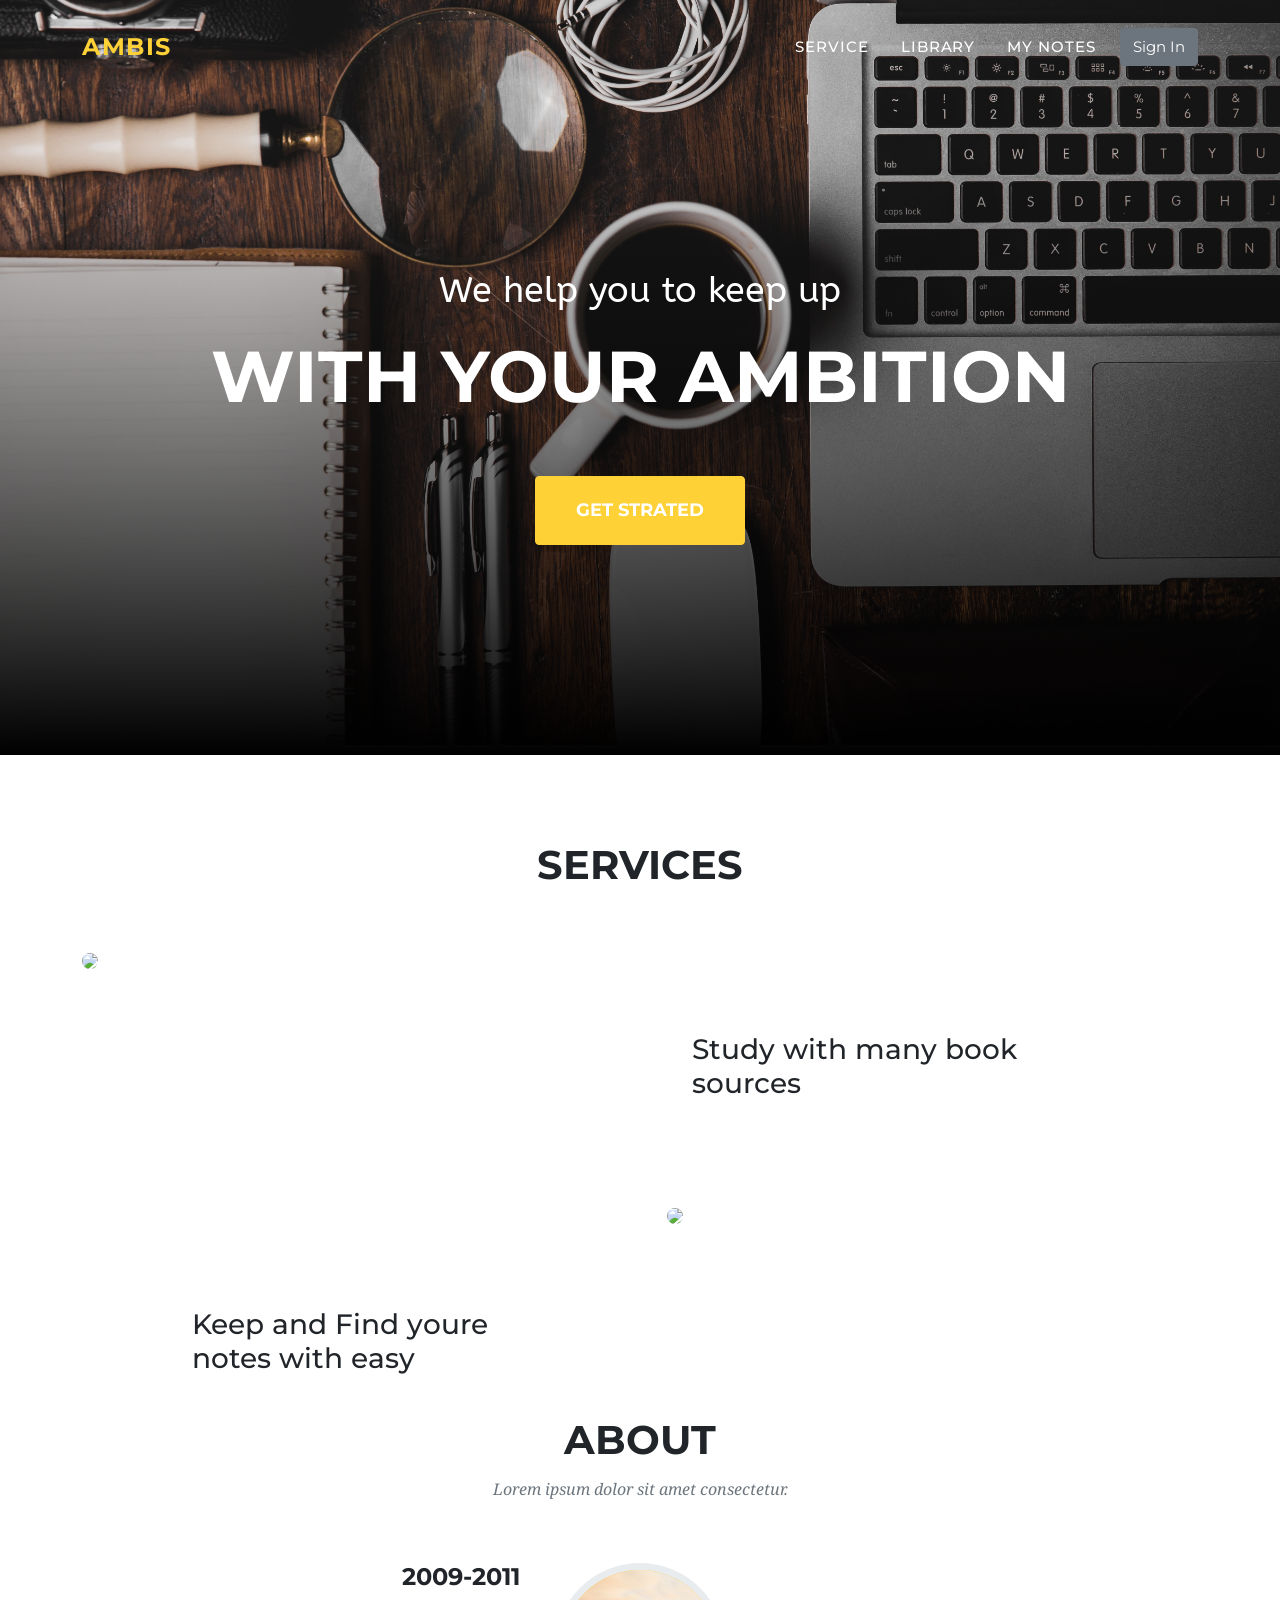
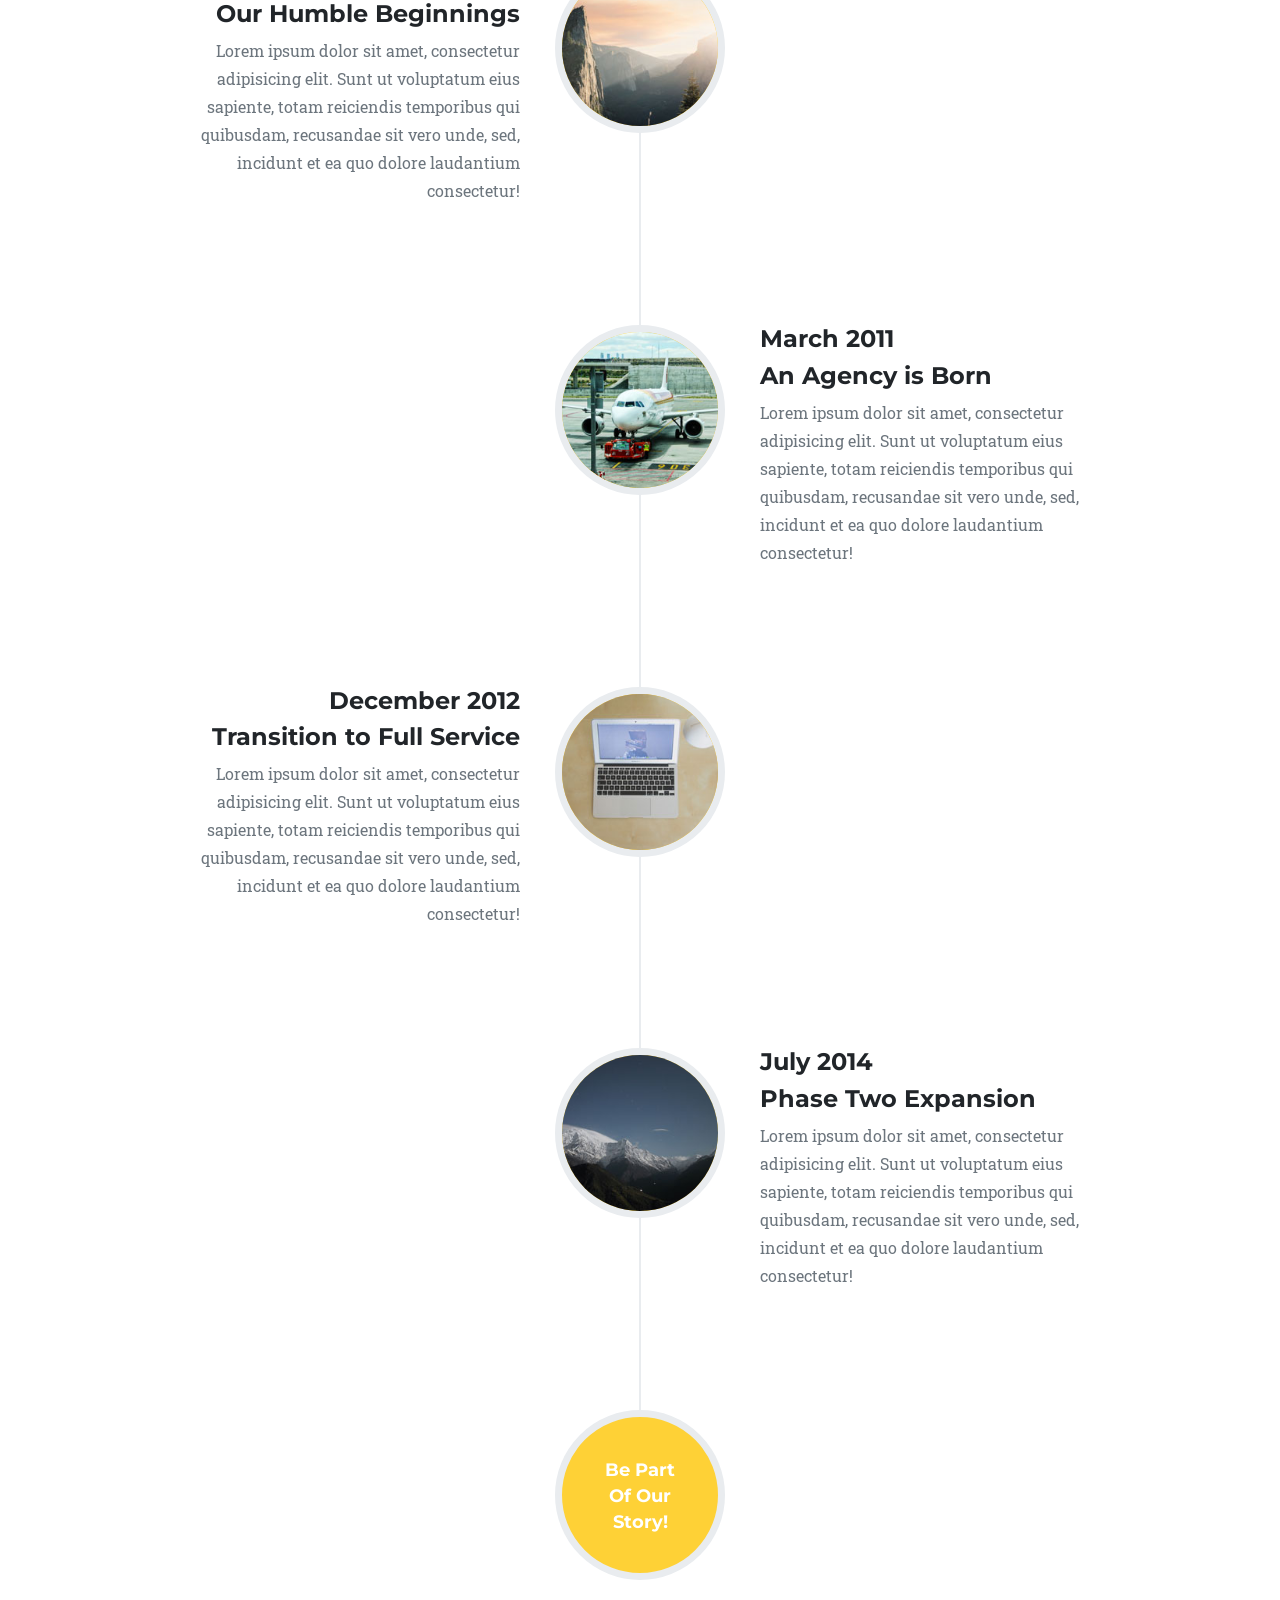
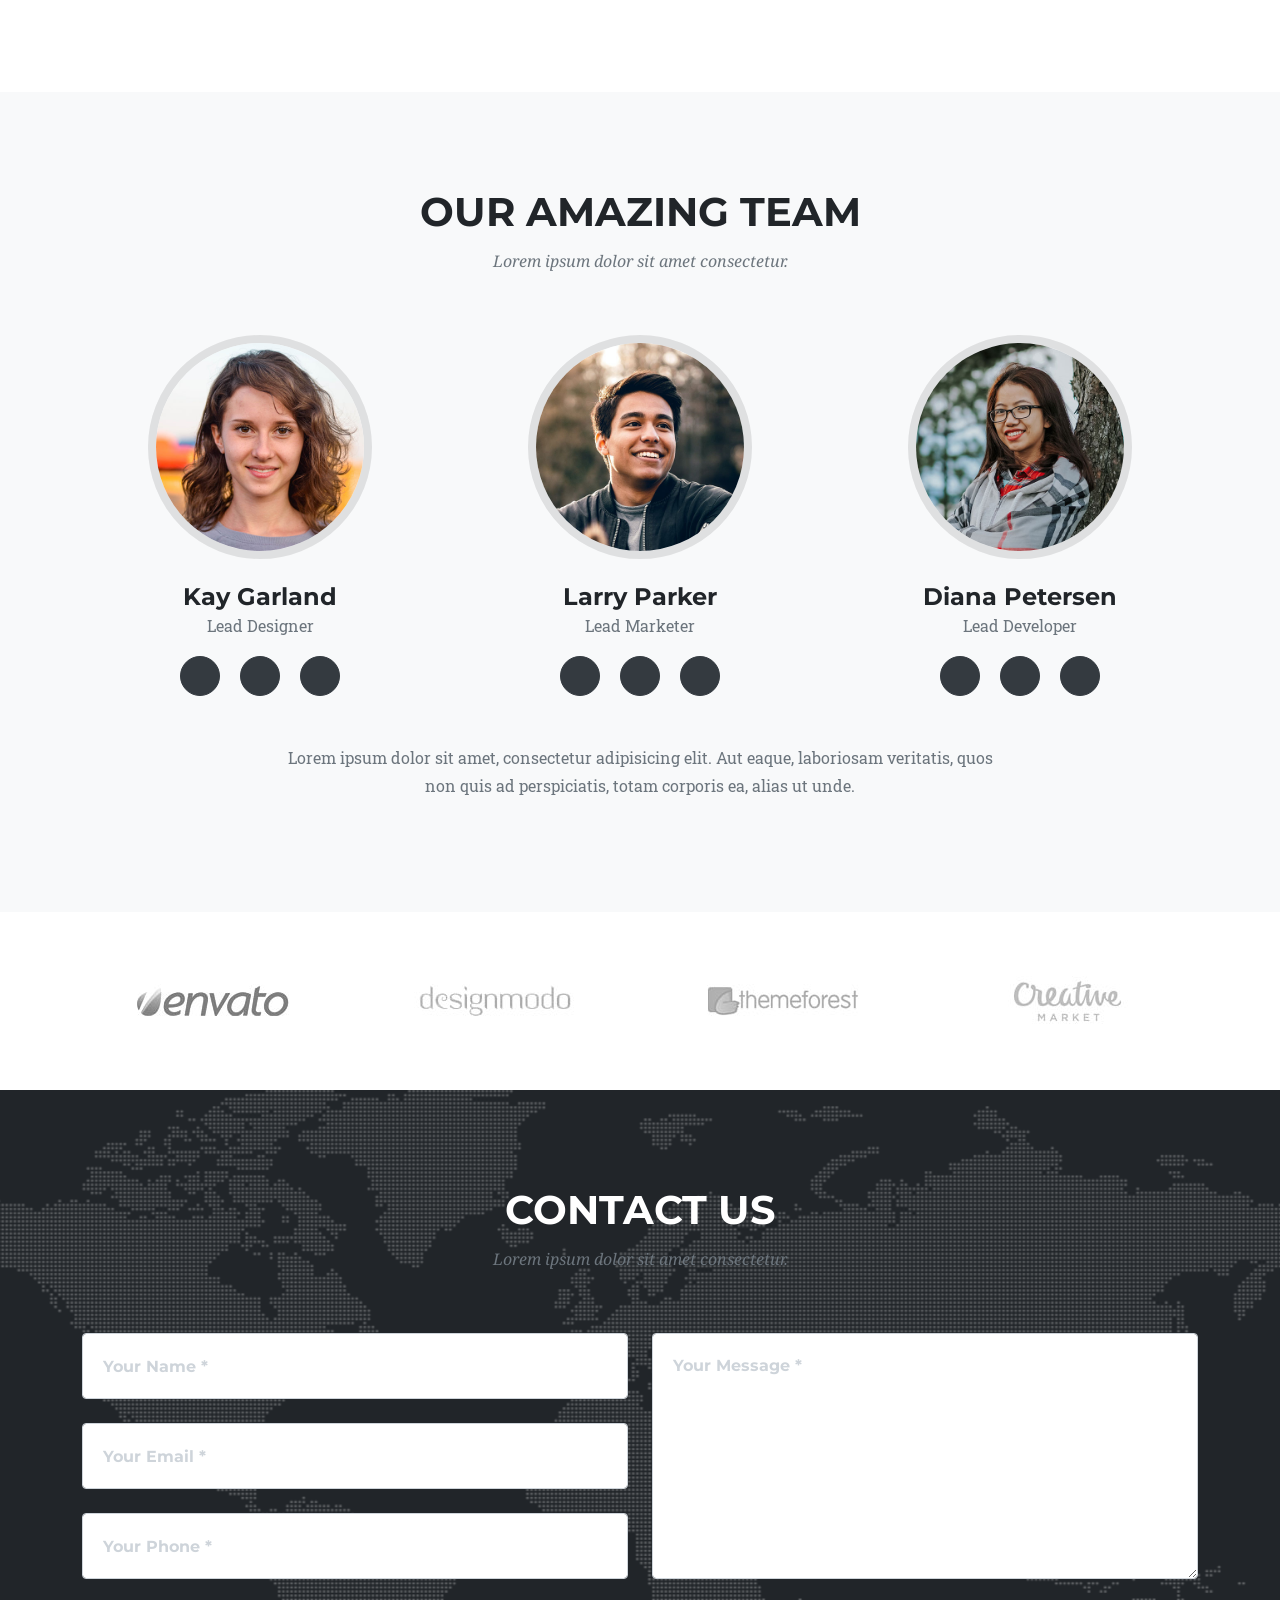
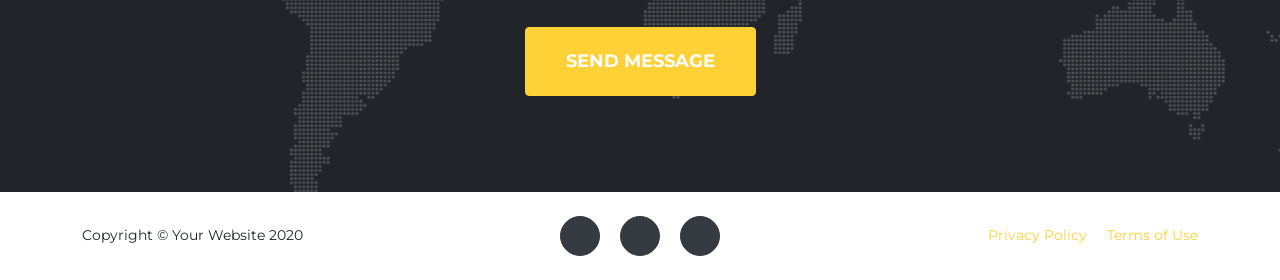
==== ambs/index.html @ c965c8fe "perubahan halaman home sebelum login dan sesudah login belum" ====
<!DOCTYPE html>
<html lang="en">
    <head>
        <meta charset="utf-8" />
        <meta name="viewport" content="width=device-width, initial-scale=1, shrink-to-fit=no" />
        <meta name="description" content="" />
        <meta name="author" content="" />
        <title>Agency - Start Bootstrap Theme</title>
        <link rel="icon" type="image/x-icon" href="assets/img/favicon.ico" />
        <!-- Font Awesome icons (free version)-->
        <script src="https://use.fontawesome.com/releases/v5.15.1/js/all.js" crossorigin="anonymous"></script>
        <!-- Google fonts-->
        <link href="https://fonts.googleapis.com/css2?family=ABeeZee&display=swap" rel="stylesheet" type="text/css" />
        <link href="https://fonts.googleapis.com/css?family=Montserrat:400,700" rel="stylesheet" type="text/css" />
        <link href="https://fonts.googleapis.com/css?family=Droid+Serif:400,700,400italic,700italic" rel="stylesheet" type="text/css" />
        <link href="https://fonts.googleapis.com/css?family=Roboto+Slab:400,100,300,700" rel="stylesheet" type="text/css" />
        <!-- Core theme CSS (includes Bootstrap)-->
        <link href="css/styles.css" rel="stylesheet" />
    </head>
    <body id="page-top">
        <!-- Navigation-->
        <nav class="navbar navbar-expand-lg navbar-dark fixed-top" id="mainNav">
            <div class="container">
                <a class="navbar-brand js-scroll-trigger" href="#page-top">AMBIS</a>
                <button class="navbar-toggler navbar-toggler-right" type="button" data-toggle="collapse" data-target="#navbarResponsive" aria-controls="navbarResponsive" aria-expanded="false" aria-label="Toggle navigation">
                    Menu
                    <i class="fas fa-bars ml-1"></i>
                </button>
                <div class="collapse navbar-collapse" id="navbarResponsive">
                    <ul class="navbar-nav text-uppercase ml-auto">
                        <li class="nav-item"><a class="nav-link js-scroll-trigger" href="#services">Service</a></li>
                        <li class="nav-item"><a class="nav-link js-scroll-trigger" href="#portfolio">Library</a></li>
                        <li class="nav-item"><a class="nav-link js-scroll-trigger" href="#about">My Notes</a></li>
                        <button type="button" class="btn btn-secondary signin">Sign In</button>
                    </ul>
                </div>
            </div>
        </nav>
        <!-- Masthead-->
        <header class="masthead">
            <div class="container">
                <div class="masthead-subheading">We help you to keep up</div>
                <div class="masthead-heading text-uppercase">with your ambition</div>
                <a class="btn btn-primary btn-xl text-uppercase js-scroll-trigger" href="#services">Get Strated</a>
            </div>
        </header>
        <!-- Services-->
        <section class="page-section" id="services">
            <div class="container">
                <div class="text-center">
                    <h2 class="section-heading text-uppercase">Services</h2><br><br>
                </div>
                <div class="row perpus">
                    <div class="col-lg-6">
                        <img src="assets/img/hero/library1.jpg" class="img-fluid float-left">
                    </div>
                    <div class="col-lg-5">
                        <h3>Study with many book sources</h3>
                    </div>
                </div>
                <div class="row books">
                    <div class="col-lg-5">
                        <h3>Keep and Find youre notes with easy</h3>
                    </div>
                    <div class="col-lg-6">
                        <img src="assets/img/hero/books.jpg" class="img-fluid">
                    </div>
                </div>
            </div>
        </section>
        <!-- About-->
        <section class="page-section" id="about">
            <div class="container">
                <div class="text-center">
                    <h2 class="section-heading text-uppercase">About</h2>
                    <h3 class="section-subheading text-muted">Lorem ipsum dolor sit amet consectetur.</h3>
                </div>
                <ul class="timeline">
                    <li>
                        <div class="timeline-image"><img class="rounded-circle img-fluid" src="assets/img/about/1.jpg" alt="" /></div>
                        <div class="timeline-panel">
                            <div class="timeline-heading">
                                <h4>2009-2011</h4>
                                <h4 class="subheading">Our Humble Beginnings</h4>
                            </div>
                            <div class="timeline-body"><p class="text-muted">Lorem ipsum dolor sit amet, consectetur adipisicing elit. Sunt ut voluptatum eius sapiente, totam reiciendis temporibus qui quibusdam, recusandae sit vero unde, sed, incidunt et ea quo dolore laudantium consectetur!</p></div>
                        </div>
                    </li>
                    <li class="timeline-inverted">
                        <div class="timeline-image"><img class="rounded-circle img-fluid" src="assets/img/about/2.jpg" alt="" /></div>
                        <div class="timeline-panel">
                            <div class="timeline-heading">
                                <h4>March 2011</h4>
                                <h4 class="subheading">An Agency is Born</h4>
                            </div>
                            <div class="timeline-body"><p class="text-muted">Lorem ipsum dolor sit amet, consectetur adipisicing elit. Sunt ut voluptatum eius sapiente, totam reiciendis temporibus qui quibusdam, recusandae sit vero unde, sed, incidunt et ea quo dolore laudantium consectetur!</p></div>
                        </div>
                    </li>
                    <li>
                        <div class="timeline-image"><img class="rounded-circle img-fluid" src="assets/img/about/3.jpg" alt="" /></div>
                        <div class="timeline-panel">
                            <div class="timeline-heading">
                                <h4>December 2012</h4>
                                <h4 class="subheading">Transition to Full Service</h4>
                            </div>
                            <div class="timeline-body"><p class="text-muted">Lorem ipsum dolor sit amet, consectetur adipisicing elit. Sunt ut voluptatum eius sapiente, totam reiciendis temporibus qui quibusdam, recusandae sit vero unde, sed, incidunt et ea quo dolore laudantium consectetur!</p></div>
                        </div>
                    </li>
                    <li class="timeline-inverted">
                        <div class="timeline-image"><img class="rounded-circle img-fluid" src="assets/img/about/4.jpg" alt="" /></div>
                        <div class="timeline-panel">
                            <div class="timeline-heading">
                                <h4>July 2014</h4>
                                <h4 class="subheading">Phase Two Expansion</h4>
                            </div>
                            <div class="timeline-body"><p class="text-muted">Lorem ipsum dolor sit amet, consectetur adipisicing elit. Sunt ut voluptatum eius sapiente, totam reiciendis temporibus qui quibusdam, recusandae sit vero unde, sed, incidunt et ea quo dolore laudantium consectetur!</p></div>
                        </div>
                    </li>
                    <li class="timeline-inverted">
                        <div class="timeline-image">
                            <h4>
                                Be Part
                                <br />
                                Of Our
                                <br />
                                Story!
                            </h4>
                        </div>
                    </li>
                </ul>
            </div>
        </section>
        <!-- Team-->
        <section class="page-section bg-light" id="team">
            <div class="container">
                <div class="text-center">
                    <h2 class="section-heading text-uppercase">Our Amazing Team</h2>
                    <h3 class="section-subheading text-muted">Lorem ipsum dolor sit amet consectetur.</h3>
                </div>
                <div class="row">
                    <div class="col-lg-4">
                        <div class="team-member">
                            <img class="mx-auto rounded-circle" src="assets/img/team/1.jpg" alt="" />
                            <h4>Kay Garland</h4>
                            <p class="text-muted">Lead Designer</p>
                            <a class="btn btn-dark btn-social mx-2" href="#!"><i class="fab fa-twitter"></i></a>
                            <a class="btn btn-dark btn-social mx-2" href="#!"><i class="fab fa-facebook-f"></i></a>
                            <a class="btn btn-dark btn-social mx-2" href="#!"><i class="fab fa-linkedin-in"></i></a>
                        </div>
                    </div>
                    <div class="col-lg-4">
                        <div class="team-member">
                            <img class="mx-auto rounded-circle" src="assets/img/team/2.jpg" alt="" />
                            <h4>Larry Parker</h4>
                            <p class="text-muted">Lead Marketer</p>
                            <a class="btn btn-dark btn-social mx-2" href="#!"><i class="fab fa-twitter"></i></a>
                            <a class="btn btn-dark btn-social mx-2" href="#!"><i class="fab fa-facebook-f"></i></a>
                            <a class="btn btn-dark btn-social mx-2" href="#!"><i class="fab fa-linkedin-in"></i></a>
                        </div>
                    </div>
                    <div class="col-lg-4">
                        <div class="team-member">
                            <img class="mx-auto rounded-circle" src="assets/img/team/3.jpg" alt="" />
                            <h4>Diana Petersen</h4>
                            <p class="text-muted">Lead Developer</p>
                            <a class="btn btn-dark btn-social mx-2" href="#!"><i class="fab fa-twitter"></i></a>
                            <a class="btn btn-dark btn-social mx-2" href="#!"><i class="fab fa-facebook-f"></i></a>
                            <a class="btn btn-dark btn-social mx-2" href="#!"><i class="fab fa-linkedin-in"></i></a>
                        </div>
                    </div>
                </div>
                <div class="row">
                    <div class="col-lg-8 mx-auto text-center"><p class="large text-muted">Lorem ipsum dolor sit amet, consectetur adipisicing elit. Aut eaque, laboriosam veritatis, quos non quis ad perspiciatis, totam corporis ea, alias ut unde.</p></div>
                </div>
            </div>
        </section>
        <!-- Clients-->
        <div class="py-5">
            <div class="container">
                <div class="row">
                    <div class="col-md-3 col-sm-6 my-3">
                        <a href="#!"><img class="img-fluid d-block mx-auto" src="assets/img/logos/envato.jpg" alt="" /></a>
                    </div>
                    <div class="col-md-3 col-sm-6 my-3">
                        <a href="#!"><img class="img-fluid d-block mx-auto" src="assets/img/logos/designmodo.jpg" alt="" /></a>
                    </div>
                    <div class="col-md-3 col-sm-6 my-3">
                        <a href="#!"><img class="img-fluid d-block mx-auto" src="assets/img/logos/themeforest.jpg" alt="" /></a>
                    </div>
                    <div class="col-md-3 col-sm-6 my-3">
                        <a href="#!"><img class="img-fluid d-block mx-auto" src="assets/img/logos/creative-market.jpg" alt="" /></a>
                    </div>
                </div>
            </div>
        </div>
        <!-- Contact-->
        <section class="page-section" id="contact">
            <div class="container">
                <div class="text-center">
                    <h2 class="section-heading text-uppercase">Contact Us</h2>
                    <h3 class="section-subheading text-muted">Lorem ipsum dolor sit amet consectetur.</h3>
                </div>
                <form id="contactForm" name="sentMessage" novalidate="novalidate">
                    <div class="row align-items-stretch mb-5">
                        <div class="col-md-6">
                            <div class="form-group">
                                <input class="form-control" id="name" type="text" placeholder="Your Name *" required="required" data-validation-required-message="Please enter your name." />
                                <p class="help-block text-danger"></p>
                            </div>
                            <div class="form-group">
                                <input class="form-control" id="email" type="email" placeholder="Your Email *" required="required" data-validation-required-message="Please enter your email address." />
                                <p class="help-block text-danger"></p>
                            </div>
                            <div class="form-group mb-md-0">
                                <input class="form-control" id="phone" type="tel" placeholder="Your Phone *" required="required" data-validation-required-message="Please enter your phone number." />
                                <p class="help-block text-danger"></p>
                            </div>
                        </div>
                        <div class="col-md-6">
                            <div class="form-group form-group-textarea mb-md-0">
                                <textarea class="form-control" id="message" placeholder="Your Message *" required="required" data-validation-required-message="Please enter a message."></textarea>
                                <p class="help-block text-danger"></p>
                            </div>
                        </div>
                    </div>
                    <div class="text-center">
                        <div id="success"></div>
                        <button class="btn btn-primary btn-xl text-uppercase" id="sendMessageButton" type="submit">Send Message</button>
                    </div>
                </form>
            </div>
        </section>
        <!-- Footer-->
        <footer class="footer py-4">
            <div class="container">
                <div class="row align-items-center">
                    <div class="col-lg-4 text-lg-left">Copyright © Your Website 2020</div>
                    <div class="col-lg-4 my-3 my-lg-0">
                        <a class="btn btn-dark btn-social mx-2" href="#!"><i class="fab fa-twitter"></i></a>
                        <a class="btn btn-dark btn-social mx-2" href="#!"><i class="fab fa-facebook-f"></i></a>
                        <a class="btn btn-dark btn-social mx-2" href="#!"><i class="fab fa-linkedin-in"></i></a>
                    </div>
                    <div class="col-lg-4 text-lg-right">
                        <a class="mr-3" href="#!">Privacy Policy</a>
                        <a href="#!">Terms of Use</a>
                    </div>
                </div>
            </div>
        </footer>
        <!-- Portfolio Modals-->
        <!-- Modal 1-->
        <div class="portfolio-modal modal fade" id="portfolioModal1" tabindex="-1" role="dialog" aria-hidden="true">
            <div class="modal-dialog">
                <div class="modal-content">
                    <div class="close-modal" data-dismiss="modal"><img src="assets/img/close-icon.svg" alt="Close modal" /></div>
                    <div class="container">
                        <div class="row justify-content-center">
                            <div class="col-lg-8">
                                <div class="modal-body">
                                    <!-- Project Details Go Here-->
                                    <h2 class="text-uppercase">Project Name</h2>
                                    <p class="item-intro text-muted">Lorem ipsum dolor sit amet consectetur.</p>
                                    <img class="img-fluid d-block mx-auto" src="assets/img/portfolio/01-full.jpg" alt="" />
                                    <p>Use this area to describe your project. Lorem ipsum dolor sit amet, consectetur adipisicing elit. Est blanditiis dolorem culpa incidunt minus dignissimos deserunt repellat aperiam quasi sunt officia expedita beatae cupiditate, maiores repudiandae, nostrum, reiciendis facere nemo!</p>
                                    <ul class="list-inline">
                                        <li>Date: January 2020</li>
                                        <li>Client: Threads</li>
                                        <li>Category: Illustration</li>
                                    </ul>
                                    <button class="btn btn-primary" data-dismiss="modal" type="button">
                                        <i class="fas fa-times mr-1"></i>
                                        Close Project
                                    </button>
                                </div>
                            </div>
                        </div>
                    </div>
                </div>
            </div>
        </div>
        <!-- Modal 2-->
        <div class="portfolio-modal modal fade" id="portfolioModal2" tabindex="-1" role="dialog" aria-hidden="true">
            <div class="modal-dialog">
                <div class="modal-content">
                    <div class="close-modal" data-dismiss="modal"><img src="assets/img/close-icon.svg" alt="Close modal" /></div>
                    <div class="container">
                        <div class="row justify-content-center">
                            <div class="col-lg-8">
                                <div class="modal-body">
                                    <!-- Project Details Go Here-->
                                    <h2 class="text-uppercase">Project Name</h2>
                                    <p class="item-intro text-muted">Lorem ipsum dolor sit amet consectetur.</p>
                                    <img class="img-fluid d-block mx-auto" src="assets/img/portfolio/02-full.jpg" alt="" />
                                    <p>Use this area to describe your project. Lorem ipsum dolor sit amet, consectetur adipisicing elit. Est blanditiis dolorem culpa incidunt minus dignissimos deserunt repellat aperiam quasi sunt officia expedita beatae cupiditate, maiores repudiandae, nostrum, reiciendis facere nemo!</p>
                                    <ul class="list-inline">
                                        <li>Date: January 2020</li>
                                        <li>Client: Explore</li>
                                        <li>Category: Graphic Design</li>
                                    </ul>
                                    <button class="btn btn-primary" data-dismiss="modal" type="button">
                                        <i class="fas fa-times mr-1"></i>
                                        Close Project
                                    </button>
                                </div>
                            </div>
                        </div>
                    </div>
                </div>
            </div>
        </div>
        <!-- Modal 3-->
        <div class="portfolio-modal modal fade" id="portfolioModal3" tabindex="-1" role="dialog" aria-hidden="true">
            <div class="modal-dialog">
                <div class="modal-content">
                    <div class="close-modal" data-dismiss="modal"><img src="assets/img/close-icon.svg" alt="Close modal" /></div>
                    <div class="container">
                        <div class="row justify-content-center">
                            <div class="col-lg-8">
                                <div class="modal-body">
                                    <!-- Project Details Go Here-->
                                    <h2 class="text-uppercase">Project Name</h2>
                                    <p class="item-intro text-muted">Lorem ipsum dolor sit amet consectetur.</p>
                                    <img class="img-fluid d-block mx-auto" src="assets/img/portfolio/03-full.jpg" alt="" />
                                    <p>Use this area to describe your project. Lorem ipsum dolor sit amet, consectetur adipisicing elit. Est blanditiis dolorem culpa incidunt minus dignissimos deserunt repellat aperiam quasi sunt officia expedita beatae cupiditate, maiores repudiandae, nostrum, reiciendis facere nemo!</p>
                                    <ul class="list-inline">
                                        <li>Date: January 2020</li>
                                        <li>Client: Finish</li>
                                        <li>Category: Identity</li>
                                    </ul>
                                    <button class="btn btn-primary" data-dismiss="modal" type="button">
                                        <i class="fas fa-times mr-1"></i>
                                        Close Project
                                    </button>
                                </div>
                            </div>
                        </div>
                    </div>
                </div>
            </div>
        </div>
        <!-- Modal 4-->
        <div class="portfolio-modal modal fade" id="portfolioModal4" tabindex="-1" role="dialog" aria-hidden="true">
            <div class="modal-dialog">
                <div class="modal-content">
                    <div class="close-modal" data-dismiss="modal"><img src="assets/img/close-icon.svg" alt="Close modal" /></div>
                    <div class="container">
                        <div class="row justify-content-center">
                            <div class="col-lg-8">
                                <div class="modal-body">
                                    <!-- Project Details Go Here-->
                                    <h2 class="text-uppercase">Project Name</h2>
                                    <p class="item-intro text-muted">Lorem ipsum dolor sit amet consectetur.</p>
                                    <img class="img-fluid d-block mx-auto" src="assets/img/portfolio/04-full.jpg" alt="" />
                                    <p>Use this area to describe your project. Lorem ipsum dolor sit amet, consectetur adipisicing elit. Est blanditiis dolorem culpa incidunt minus dignissimos deserunt repellat aperiam quasi sunt officia expedita beatae cupiditate, maiores repudiandae, nostrum, reiciendis facere nemo!</p>
                                    <ul class="list-inline">
                                        <li>Date: January 2020</li>
                                        <li>Client: Lines</li>
                                        <li>Category: Branding</li>
                                    </ul>
                                    <button class="btn btn-primary" data-dismiss="modal" type="button">
                                        <i class="fas fa-times mr-1"></i>
                                        Close Project
                                    </button>
                                </div>
                            </div>
                        </div>
                    </div>
                </div>
            </div>
        </div>
        <!-- Modal 5-->
        <div class="portfolio-modal modal fade" id="portfolioModal5" tabindex="-1" role="dialog" aria-hidden="true">
            <div class="modal-dialog">
                <div class="modal-content">
                    <div class="close-modal" data-dismiss="modal"><img src="assets/img/close-icon.svg" alt="Close modal" /></div>
                    <div class="container">
                        <div class="row justify-content-center">
                            <div class="col-lg-8">
                                <div class="modal-body">
                                    <!-- Project Details Go Here-->
                                    <h2 class="text-uppercase">Project Name</h2>
                                    <p class="item-intro text-muted">Lorem ipsum dolor sit amet consectetur.</p>
                                    <img class="img-fluid d-block mx-auto" src="assets/img/portfolio/05-full.jpg" alt="" />
                                    <p>Use this area to describe your project. Lorem ipsum dolor sit amet, consectetur adipisicing elit. Est blanditiis dolorem culpa incidunt minus dignissimos deserunt repellat aperiam quasi sunt officia expedita beatae cupiditate, maiores repudiandae, nostrum, reiciendis facere nemo!</p>
                                    <ul class="list-inline">
                                        <li>Date: January 2020</li>
                                        <li>Client: Southwest</li>
                                        <li>Category: Website Design</li>
                                    </ul>
                                    <button class="btn btn-primary" data-dismiss="modal" type="button">
                                        <i class="fas fa-times mr-1"></i>
                                        Close Project
                                    </button>
                                </div>
                            </div>
                        </div>
                    </div>
                </div>
            </div>
        </div>
        <!-- Modal 6-->
        <div class="portfolio-modal modal fade" id="portfolioModal6" tabindex="-1" role="dialog" aria-hidden="true">
            <div class="modal-dialog">
                <div class="modal-content">
                    <div class="close-modal" data-dismiss="modal"><img src="assets/img/close-icon.svg" alt="Close modal" /></div>
                    <div class="container">
                        <div class="row justify-content-center">
                            <div class="col-lg-8">
                                <div class="modal-body">
                                    <!-- Project Details Go Here-->
                                    <h2 class="text-uppercase">Project Name</h2>
                                    <p class="item-intro text-muted">Lorem ipsum dolor sit amet consectetur.</p>
                                    <img class="img-fluid d-block mx-auto" src="assets/img/portfolio/06-full.jpg" alt="" />
                                    <p>Use this area to describe your project. Lorem ipsum dolor sit amet, consectetur adipisicing elit. Est blanditiis dolorem culpa incidunt minus dignissimos deserunt repellat aperiam quasi sunt officia expedita beatae cupiditate, maiores repudiandae, nostrum, reiciendis facere nemo!</p>
                                    <ul class="list-inline">
                                        <li>Date: January 2020</li>
                                        <li>Client: Window</li>
                                        <li>Category: Photography</li>
                                    </ul>
                                    <button class="btn btn-primary" data-dismiss="modal" type="button">
                                        <i class="fas fa-times mr-1"></i>
                                        Close Project
                                    </button>
                                </div>
                            </div>
                        </div>
                    </div>
                </div>
            </div>
        </div>
        <!-- Bootstrap core JS-->
        <script src="https://cdnjs.cloudflare.com/ajax/libs/jquery/3.5.1/jquery.min.js"></script>
        <script src="https://cdn.jsdelivr.net/npm/bootstrap@4.5.3/dist/js/bootstrap.bundle.min.js"></script>
        <!-- Third party plugin JS-->
        <script src="https://cdnjs.cloudflare.com/ajax/libs/jquery-easing/1.4.1/jquery.easing.min.js"></script>
        <!-- Contact form JS-->
        <script src="assets/mail/jqBootstrapValidation.js"></script>
        <script src="assets/mail/contact_me.js"></script>
        <!-- Core theme JS-->
        <script src="js/scripts.js"></script>
    </body>
</html>
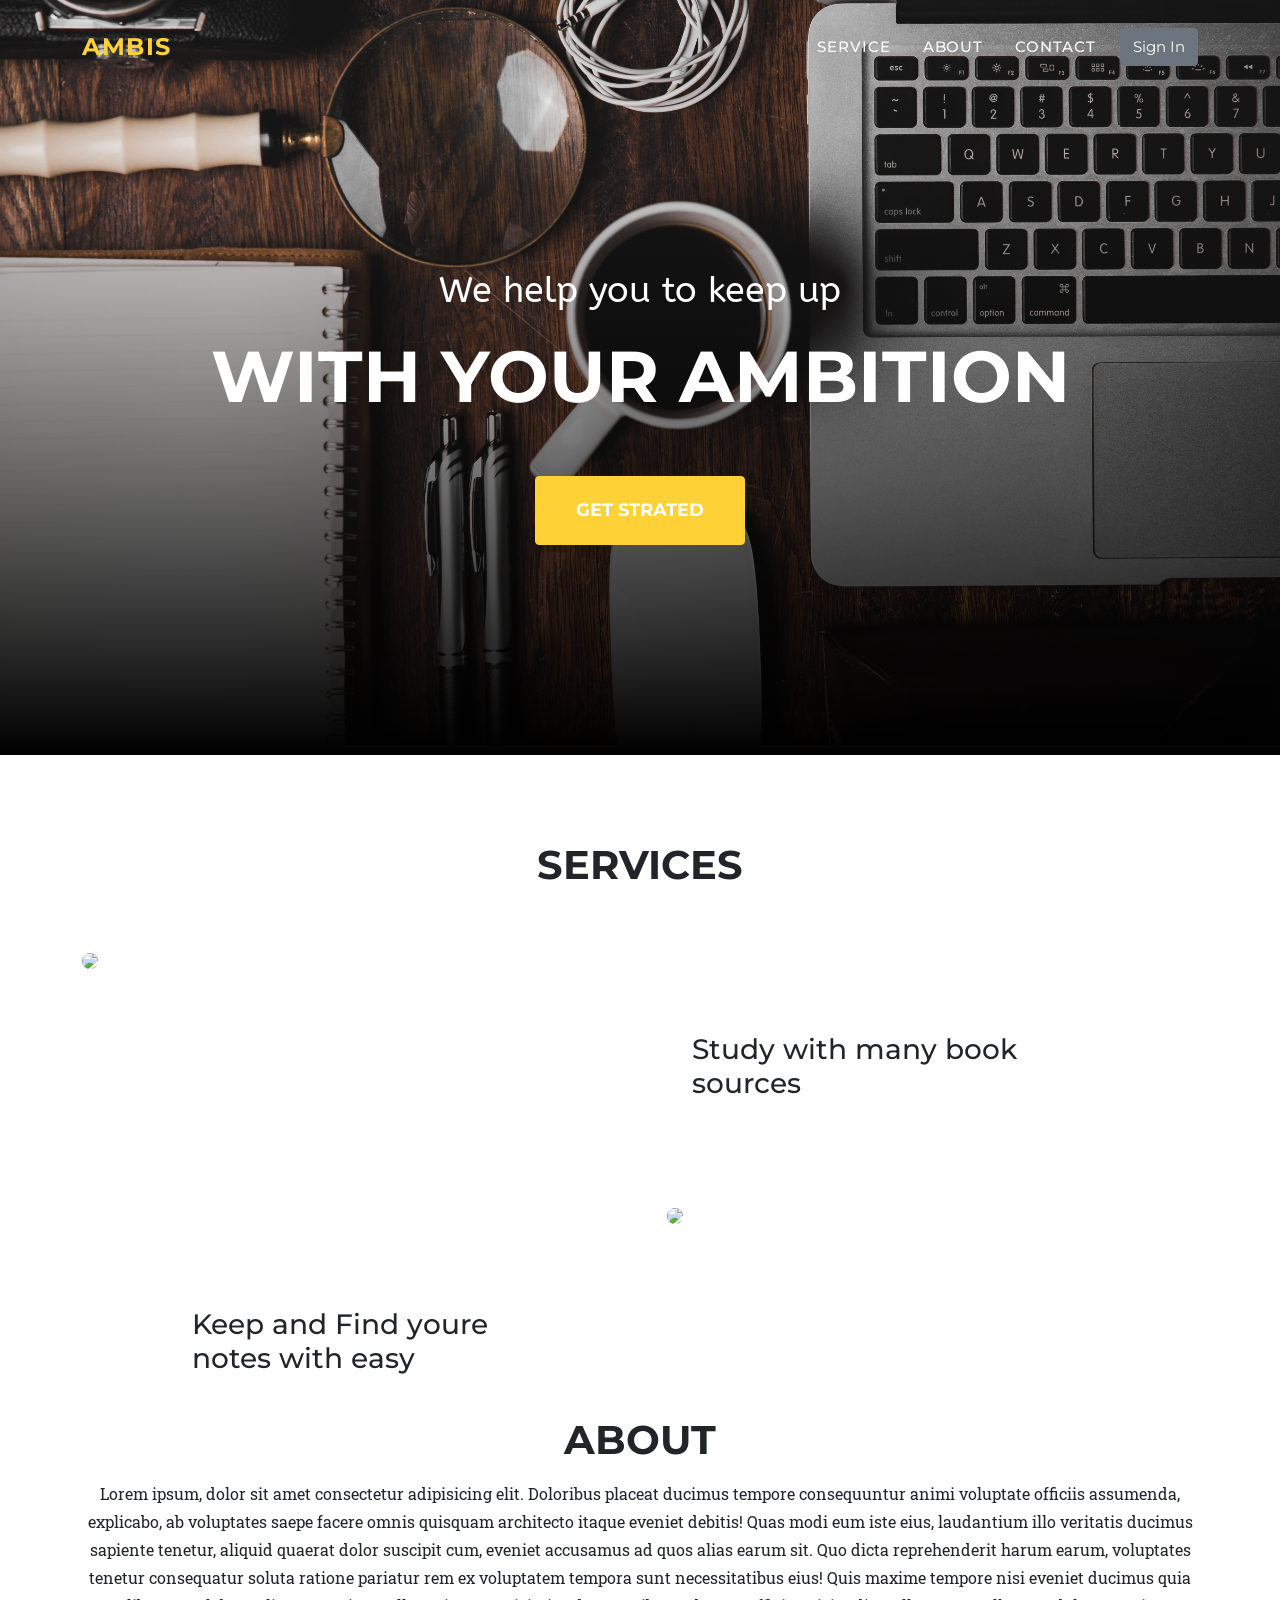
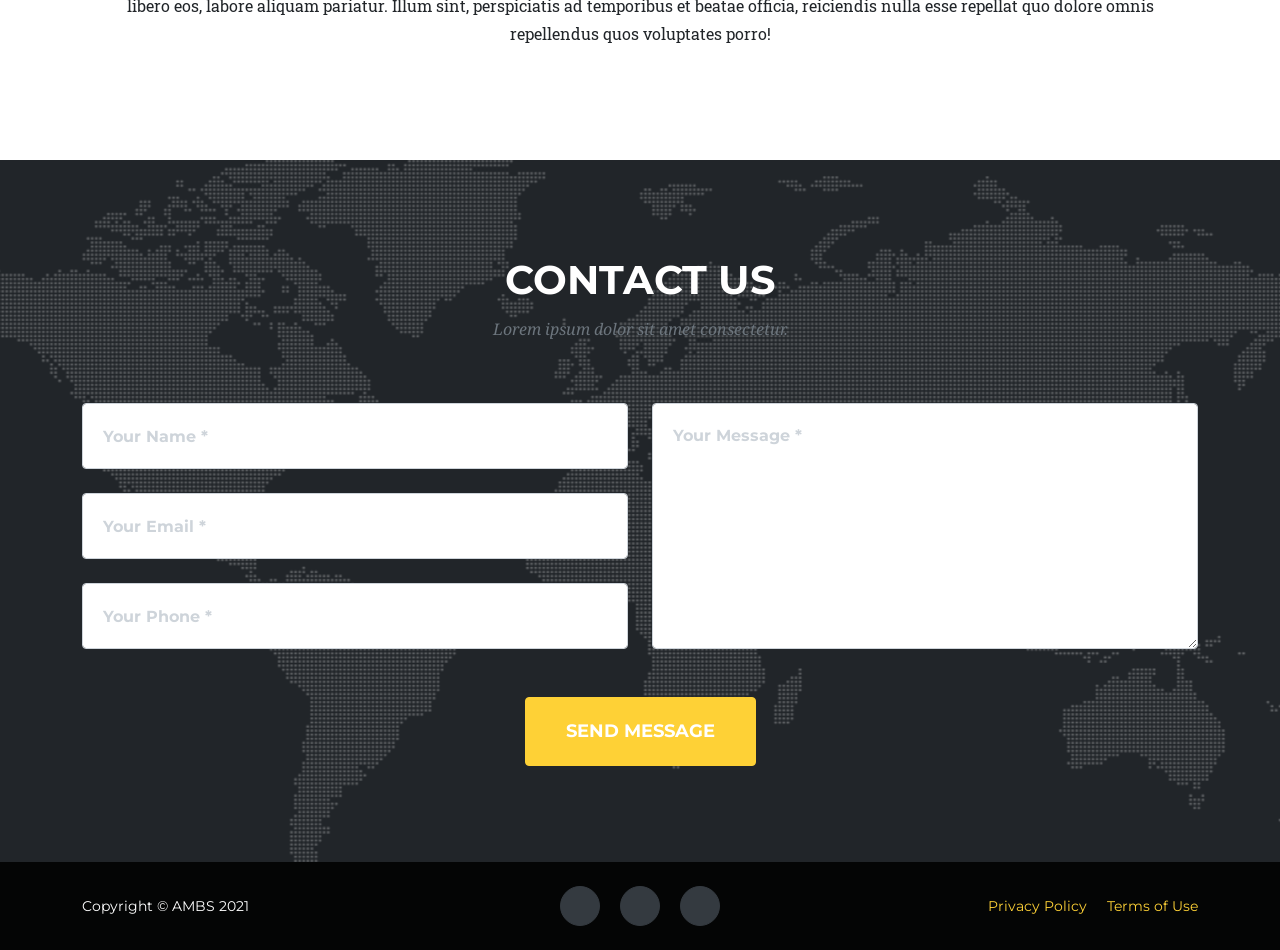
==== commit f791424b: "tampilan awal tinggal finishing & nambah home setelah login" ====
--- a/ambs/index.html
+++ b/ambs/index.html
@@ -29,8 +29,8 @@
                 <div class="collapse navbar-collapse" id="navbarResponsive">
                     <ul class="navbar-nav text-uppercase ml-auto">
                         <li class="nav-item"><a class="nav-link js-scroll-trigger" href="#services">Service</a></li>
-                        <li class="nav-item"><a class="nav-link js-scroll-trigger" href="#portfolio">Library</a></li>
-                        <li class="nav-item"><a class="nav-link js-scroll-trigger" href="#about">My Notes</a></li>
+                        <li class="nav-item"><a class="nav-link js-scroll-trigger" href="#about">About</a></li>
+                        <li class="nav-item"><a class="nav-link js-scroll-trigger" href="#contact">Contact</a></li>
                         <button type="button" class="btn btn-secondary signin">Sign In</button>
                     </ul>
                 </div>
@@ -73,126 +73,10 @@
             <div class="container">
                 <div class="text-center">
                     <h2 class="section-heading text-uppercase">About</h2>
-                    <h3 class="section-subheading text-muted">Lorem ipsum dolor sit amet consectetur.</h3>
-                </div>
-                <ul class="timeline">
-                    <li>
-                        <div class="timeline-image"><img class="rounded-circle img-fluid" src="assets/img/about/1.jpg" alt="" /></div>
-                        <div class="timeline-panel">
-                            <div class="timeline-heading">
-                                <h4>2009-2011</h4>
-                                <h4 class="subheading">Our Humble Beginnings</h4>
-                            </div>
-                            <div class="timeline-body"><p class="text-muted">Lorem ipsum dolor sit amet, consectetur adipisicing elit. Sunt ut voluptatum eius sapiente, totam reiciendis temporibus qui quibusdam, recusandae sit vero unde, sed, incidunt et ea quo dolore laudantium consectetur!</p></div>
-                        </div>
-                    </li>
-                    <li class="timeline-inverted">
-                        <div class="timeline-image"><img class="rounded-circle img-fluid" src="assets/img/about/2.jpg" alt="" /></div>
-                        <div class="timeline-panel">
-                            <div class="timeline-heading">
-                                <h4>March 2011</h4>
-                                <h4 class="subheading">An Agency is Born</h4>
-                            </div>
-                            <div class="timeline-body"><p class="text-muted">Lorem ipsum dolor sit amet, consectetur adipisicing elit. Sunt ut voluptatum eius sapiente, totam reiciendis temporibus qui quibusdam, recusandae sit vero unde, sed, incidunt et ea quo dolore laudantium consectetur!</p></div>
-                        </div>
-                    </li>
-                    <li>
-                        <div class="timeline-image"><img class="rounded-circle img-fluid" src="assets/img/about/3.jpg" alt="" /></div>
-                        <div class="timeline-panel">
-                            <div class="timeline-heading">
-                                <h4>December 2012</h4>
-                                <h4 class="subheading">Transition to Full Service</h4>
-                            </div>
-                            <div class="timeline-body"><p class="text-muted">Lorem ipsum dolor sit amet, consectetur adipisicing elit. Sunt ut voluptatum eius sapiente, totam reiciendis temporibus qui quibusdam, recusandae sit vero unde, sed, incidunt et ea quo dolore laudantium consectetur!</p></div>
-                        </div>
-                    </li>
-                    <li class="timeline-inverted">
-                        <div class="timeline-image"><img class="rounded-circle img-fluid" src="assets/img/about/4.jpg" alt="" /></div>
-                        <div class="timeline-panel">
-                            <div class="timeline-heading">
-                                <h4>July 2014</h4>
-                                <h4 class="subheading">Phase Two Expansion</h4>
-                            </div>
-                            <div class="timeline-body"><p class="text-muted">Lorem ipsum dolor sit amet, consectetur adipisicing elit. Sunt ut voluptatum eius sapiente, totam reiciendis temporibus qui quibusdam, recusandae sit vero unde, sed, incidunt et ea quo dolore laudantium consectetur!</p></div>
-                        </div>
-                    </li>
-                    <li class="timeline-inverted">
-                        <div class="timeline-image">
-                            <h4>
-                                Be Part
-                                <br />
-                                Of Our
-                                <br />
-                                Story!
-                            </h4>
-                        </div>
-                    </li>
-                </ul>
+                    <p>Lorem ipsum, dolor sit amet consectetur adipisicing elit. Doloribus placeat ducimus tempore consequuntur animi voluptate officiis assumenda, explicabo, ab voluptates saepe facere omnis quisquam architecto itaque eveniet debitis! Quas modi eum iste eius, laudantium illo veritatis ducimus sapiente tenetur, aliquid quaerat dolor suscipit cum, eveniet accusamus ad quos alias earum sit. Quo dicta reprehenderit harum earum, voluptates tenetur consequatur soluta ratione pariatur rem ex voluptatem tempora sunt necessitatibus eius! Quis maxime tempore nisi eveniet ducimus quia libero eos, labore aliquam pariatur. Illum sint, perspiciatis ad temporibus et beatae officia, reiciendis nulla esse repellat quo dolore omnis repellendus quos voluptates porro!</p>
+                </div>
             </div>
         </section>
-        <!-- Team-->
-        <section class="page-section bg-light" id="team">
-            <div class="container">
-                <div class="text-center">
-                    <h2 class="section-heading text-uppercase">Our Amazing Team</h2>
-                    <h3 class="section-subheading text-muted">Lorem ipsum dolor sit amet consectetur.</h3>
-                </div>
-                <div class="row">
-                    <div class="col-lg-4">
-                        <div class="team-member">
-                            <img class="mx-auto rounded-circle" src="assets/img/team/1.jpg" alt="" />
-                            <h4>Kay Garland</h4>
-                            <p class="text-muted">Lead Designer</p>
-                            <a class="btn btn-dark btn-social mx-2" href="#!"><i class="fab fa-twitter"></i></a>
-                            <a class="btn btn-dark btn-social mx-2" href="#!"><i class="fab fa-facebook-f"></i></a>
-                            <a class="btn btn-dark btn-social mx-2" href="#!"><i class="fab fa-linkedin-in"></i></a>
-                        </div>
-                    </div>
-                    <div class="col-lg-4">
-                        <div class="team-member">
-                            <img class="mx-auto rounded-circle" src="assets/img/team/2.jpg" alt="" />
-                            <h4>Larry Parker</h4>
-                            <p class="text-muted">Lead Marketer</p>
-                            <a class="btn btn-dark btn-social mx-2" href="#!"><i class="fab fa-twitter"></i></a>
-                            <a class="btn btn-dark btn-social mx-2" href="#!"><i class="fab fa-facebook-f"></i></a>
-                            <a class="btn btn-dark btn-social mx-2" href="#!"><i class="fab fa-linkedin-in"></i></a>
-                        </div>
-                    </div>
-                    <div class="col-lg-4">
-                        <div class="team-member">
-                            <img class="mx-auto rounded-circle" src="assets/img/team/3.jpg" alt="" />
-                            <h4>Diana Petersen</h4>
-                            <p class="text-muted">Lead Developer</p>
-                            <a class="btn btn-dark btn-social mx-2" href="#!"><i class="fab fa-twitter"></i></a>
-                            <a class="btn btn-dark btn-social mx-2" href="#!"><i class="fab fa-facebook-f"></i></a>
-                            <a class="btn btn-dark btn-social mx-2" href="#!"><i class="fab fa-linkedin-in"></i></a>
-                        </div>
-                    </div>
-                </div>
-                <div class="row">
-                    <div class="col-lg-8 mx-auto text-center"><p class="large text-muted">Lorem ipsum dolor sit amet, consectetur adipisicing elit. Aut eaque, laboriosam veritatis, quos non quis ad perspiciatis, totam corporis ea, alias ut unde.</p></div>
-                </div>
-            </div>
-        </section>
-        <!-- Clients-->
-        <div class="py-5">
-            <div class="container">
-                <div class="row">
-                    <div class="col-md-3 col-sm-6 my-3">
-                        <a href="#!"><img class="img-fluid d-block mx-auto" src="assets/img/logos/envato.jpg" alt="" /></a>
-                    </div>
-                    <div class="col-md-3 col-sm-6 my-3">
-                        <a href="#!"><img class="img-fluid d-block mx-auto" src="assets/img/logos/designmodo.jpg" alt="" /></a>
-                    </div>
-                    <div class="col-md-3 col-sm-6 my-3">
-                        <a href="#!"><img class="img-fluid d-block mx-auto" src="assets/img/logos/themeforest.jpg" alt="" /></a>
-                    </div>
-                    <div class="col-md-3 col-sm-6 my-3">
-                        <a href="#!"><img class="img-fluid d-block mx-auto" src="assets/img/logos/creative-market.jpg" alt="" /></a>
-                    </div>
-                </div>
-            </div>
-        </div>
         <!-- Contact-->
         <section class="page-section" id="contact">
             <div class="container">
@@ -234,9 +118,9 @@
         <footer class="footer py-4">
             <div class="container">
                 <div class="row align-items-center">
-                    <div class="col-lg-4 text-lg-left">Copyright © Your Website 2020</div>
+                    <div class="col-lg-4 text-lg-left cr">Copyright © AMBS 2021</div>
                     <div class="col-lg-4 my-3 my-lg-0">
-                        <a class="btn btn-dark btn-social mx-2" href="#!"><i class="fab fa-twitter"></i></a>
+                        <a class="btn btn-dark btn-social mx-2" href="https://twitter.com/putra_andhika7"><i class="fab fa-twitter"></i></a>
                         <a class="btn btn-dark btn-social mx-2" href="#!"><i class="fab fa-facebook-f"></i></a>
                         <a class="btn btn-dark btn-social mx-2" href="#!"><i class="fab fa-linkedin-in"></i></a>
                     </div>
